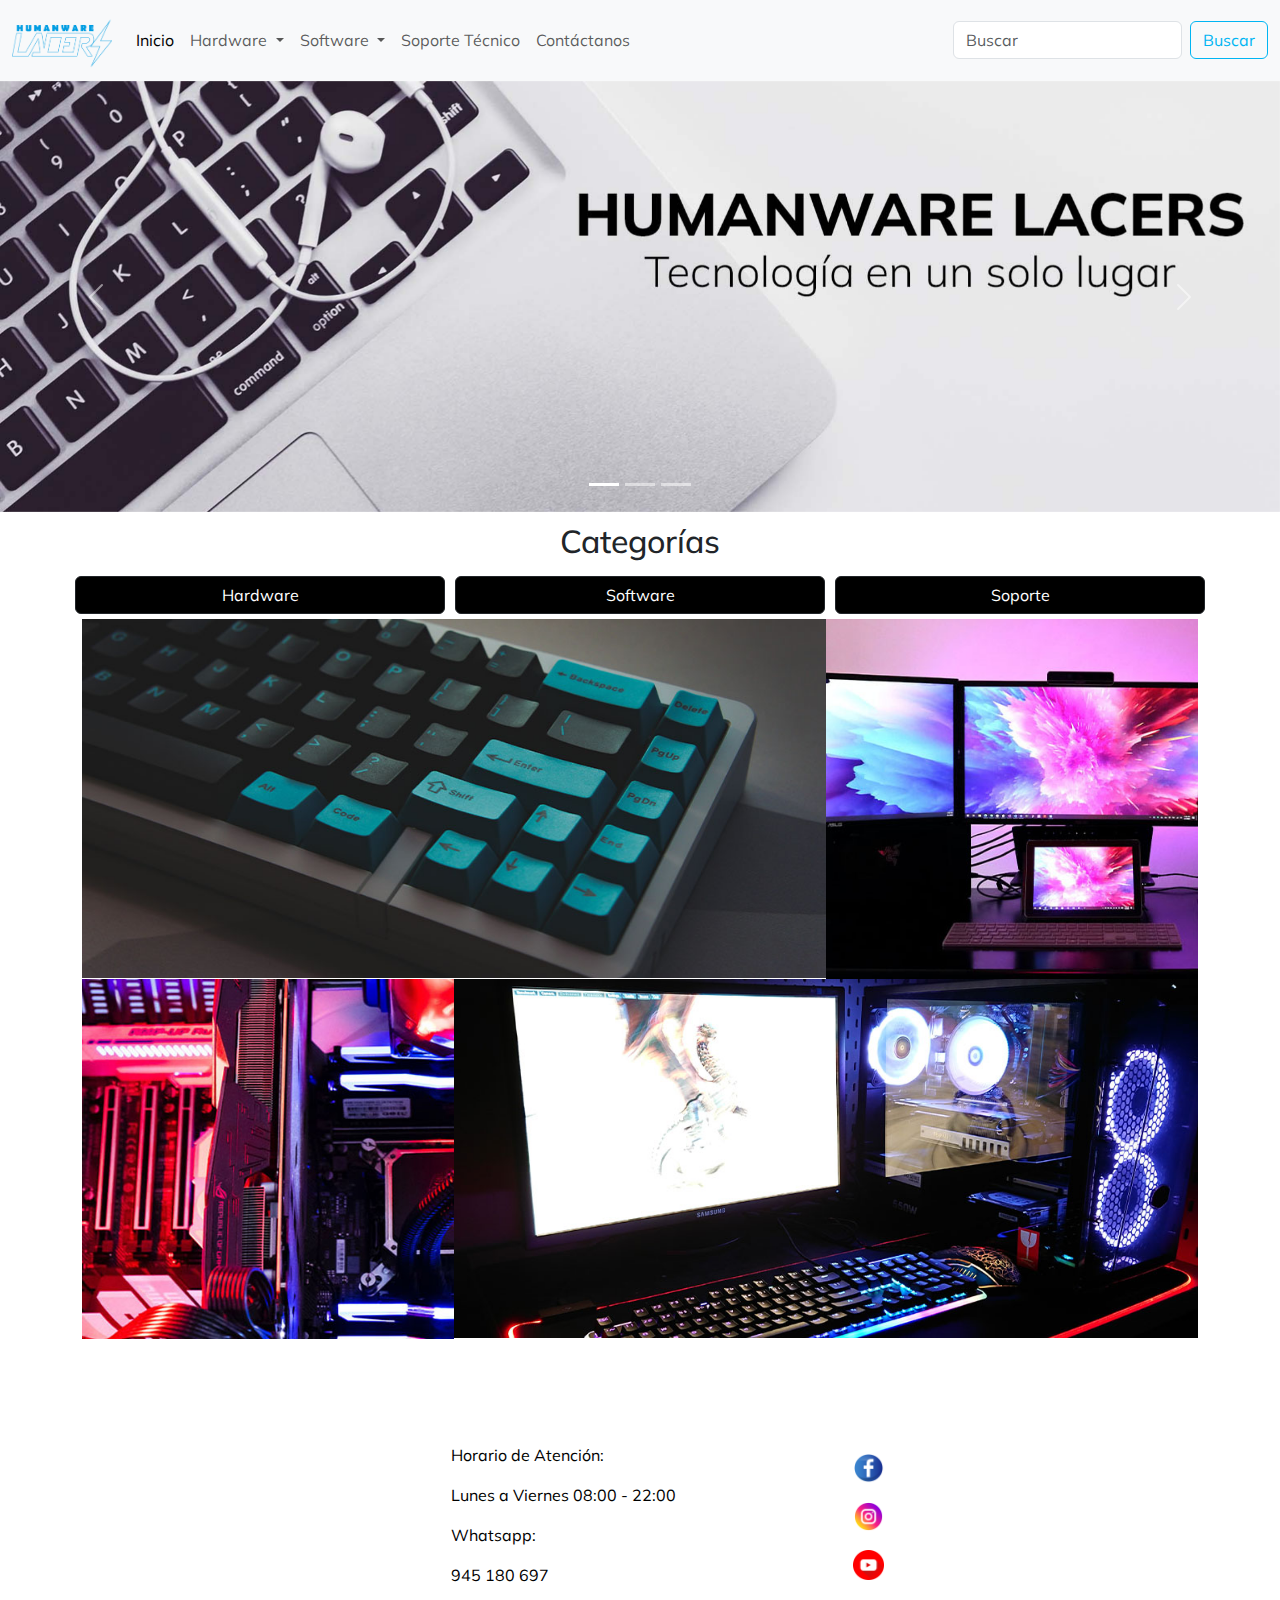
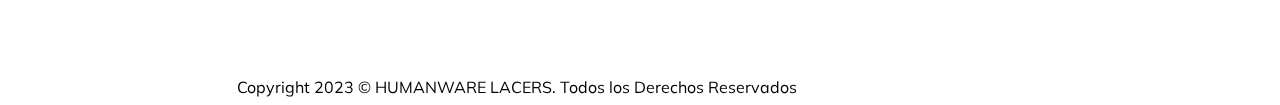
==== index.html @ 9f12bf9a "estructura" ====
<!DOCTYPE html>
<html lang="en">
<head>
    <meta charset="UTF-8">
    <meta name="viewport" content="width=device-width, initial-scale=1.0">
    <!-- SEO -->
    <meta name="description" content="Especialistas en ventas de equipos de computo como Pcs y Laptops. Realizamos Soporte Técnico y instalación de software. ">
    <meta name="keywords" content="TIENDAS DE COMPUTO EN WILSON, TIENDAS DE CÓMPUTO LIMA, PC GAMER PERÚ, LAPTOP GAMER, LICENCIA ANTIVIRUS, LICENCIAS ORIGINALES, SERVICIO TÉCNICO, SOPORTE TÉCNICO, PC DELIVERY">
    <!-- Bootstrap Download -->
    <link rel="stylesheet" href="./libs/bootstrap/css/bootstrap.min.css">

    <!--Hoja de estilos CSS-->
    <link rel="stylesheet" href="./css/estilos.css">    

    <title>Humanware Lacers</title>
    <link rel="stylesheet" href="https://cdn.jsdelivr.net/npm/bootstrap-icons@1.10.5/font/bootstrap-icons.css">

</head>
<body>

    <script src="./js/main.js"></script>

    <header>
        <nav class="navbar navbar-expand-lg bg-body-tertiary">
            <div class="container-fluid">
              <img class="navbar-brand logo" src="./recursos/logo/logo_original_gordito.png" href="#"></img>
              <button class="navbar-toggler" type="button" data-bs-toggle="collapse" data-bs-target="#navbarSupportedContent" aria-controls="navbarSupportedContent" aria-expanded="false" aria-label="Toggle navigation">
                <span class="navbar-toggler-icon"></span>
              </button>
              <div class="collapse navbar-collapse" id="navbarSupportedContent">
                <ul class="navbar-nav me-auto mb-2 mb-lg-0">
                  <li class="nav-item">
                    <a class="nav-link active" aria-current="page" href="#">Inicio</a>
                  </li>

                  <li class="nav-item dropdown">
                    <a class="nav-link dropdown-toggle" href="#" role="button" data-bs-toggle="dropdown" aria-expanded="false">
                      Hardware
                    </a>
                    <ul class="dropdown-menu">
                      <li><a class="dropdown-item" href="./paginas/hardware.html">Cámaras</a></li>
                      <li><a class="dropdown-item" href="./paginas/hardware.html">Impresoras</a></li>
                      <li><a class="dropdown-item" href="./paginas/hardware.html">Mouse</a></li>
                      <li><a class="dropdown-item" href="./paginas/hardware.html">Monitor</a></li>
                      <li><hr class="dropdown-divider"></li>
                      <li><a class="dropdown-item" href="./paginas/hardware.html">Fuentes</a></li>
                    </ul>
                  </li>

                  <li class="nav-item dropdown">
                    <a class="nav-link dropdown-toggle" href="#" role="button" data-bs-toggle="dropdown" aria-expanded="false">
                      Software
                    </a>
                    <ul class="dropdown-menu">
                      <li><a class="dropdown-item" href="./paginas/software.html">Microsoft Office</a></li>
                      <li><a class="dropdown-item" href="./paginas/software.html">Microsoft Windows</a></li>
                    </ul>
                  </li>

                  <li class="nav-item">
                    <a class="nav-link" href="./paginas/soporte.html">Soporte Técnico</a>
                  </li>

                  <li class="nav-item">
                    <a class="nav-link" href="./paginas/contactanos.html">Contáctanos</a>
                  </li>

                </ul>
                <form class="d-flex" role="search">
                  <input class="form-control me-2" type="search" placeholder="Buscar" aria-label="Search">
                  <button class="btn btn-outline-success" type="submit">Buscar</button>
                </form>
              </div>
            </div>
          </nav>
    </header>

<section>
    <div id="carouselExampleIndicators" class="carousel slide">
        <div class="carousel-indicators">
          <button type="button" data-bs-target="#carouselExampleIndicators" data-bs-slide-to="0" class="active" aria-current="true" aria-label="Slide 1"></button>
          <button type="button" data-bs-target="#carouselExampleIndicators" data-bs-slide-to="1" aria-label="Slide 2"></button>
          <button type="button" data-bs-target="#carouselExampleIndicators" data-bs-slide-to="2" aria-label="Slide 3"></button>
        </div>
        <div class="carousel-inner">
          <div class="carousel-item active">
            <img src="./recursos/imagenes/banner1.jpg" class="d-block w-100" alt="...">
          </div>
          <div class="carousel-item">
            <img src="./recursos/imagenes/banner2.jpg" class="d-block w-100" alt="...">
          </div>
          <div class="carousel-item">
            <img src="./recursos/imagenes/banner3.jpg" class="d-block w-100" alt="...">
          </div>
        </div>
        <button class="carousel-control-prev" type="button" data-bs-target="#carouselExampleIndicators" data-bs-slide="prev">
          <span class="carousel-control-prev-icon" aria-hidden="true"></span>
          <span class="visually-hidden">Anterior</span>
        </button>
        <button class="carousel-control-next" type="button" data-bs-target="#carouselExampleIndicators" data-bs-slide="next">
          <span class="carousel-control-next-icon" aria-hidden="true"></span>
          <span class="visually-hidden">Siguiente</span>
        </button>
      </div>
</section>

<!--Grilla de Bootstrap / categorías-->
<section>
    <h2 class="subt animate__animated animate__heartBeat">Categorías</h2>

	<div class="container">
		<div class="row botcat">
            <a class=" col btn btn-dark" href="./paginas/hardware.html">
			          <button  type="button">Hardware</button>
            </a>
            <a class=" col btn btn-dark" href="./paginas/software.html">
                <button  type="button">Software</button>
            </a>
            <a class=" col btn btn-dark" href="./paginas/soporte.html">
                <button  type="button">Soporte</button>
            </a>
		</div>
	</div>
</section>

<section id="promociones">
<!--Grid Responsive-->
	<div class="container">
		<div class="row">
			<div class="col-sm-12 col-md-8 col-lg-8 animate__animated animate__backInDown">
				<img src="./recursos/imagenes/promo1.jpg" class="img_promo" alt="...">
			</div>
			<div class="col-sm-12 col-md-4 col-lg-4 animate__animated animate__backInDown">
				<img src="./recursos/imagenes/promo2.jpg" class="img_promo" alt="...">
			</div>
        </div>
        <div class="row">
			<div class="col-sm-12 col-md-4 col-lg-4 animate__animated animate__backInDown">
				<img src="./recursos/imagenes/promo4.jpg" class="img_promo" alt="...">
			</div>
			<div class="col-sm-12 col-md-8 col-lg-8 animate__animated animate__backInDown">
				<img src="./recursos/imagenes/promo3.jpg" class="img_promo" alt="...">
			</div>
        </div>
	</div>

</section> 
 
<footer id="footer">

<div id="footer-escritorio" class="container-fluid">
  <div class="row p-5 bg-secondarya text-white">

    <div class="col-md-4 col-lg-4">
        <p class="h5">Nosotros</p>
        <div class="mb-2">
          <a class="text-white text-decoration-none" href="./paginas/hardware.html">Hardware</a>
        </div>
        <div class="mb-2">
          <a class="text-white text-decoration-none" href="./paginas/software.html">Software</a>
        </div>
        <div class="mb-2">
          <a class="text-white text-decoration-none" href="./paginas/soporte.html">Soporte Técnico</a>
        </div>
        <div class="mb-2">
          <a class="text-white text-decoration-none" href="./paginas/contactanos.html">Contáctanos</a>
        </div>
    </div>
    <div class="col-md-4 col-lg-4">
        <p class="h5">Contáctos</p>
        <div class="mb-2">
          <p>Horario de Atención:</p>
        </div>
        <div class="mb-2">
          <p>Lunes a Viernes 08:00 - 22:00</p>
        </div>
        <div class="mb-2">
          <p>Whatsapp:</p>
        </div>
        <div class="mb-2">
          <p>945 180 697</p>
        </div>
    </div>
    <div class="col-md-4 col-lg-4">
        <p class="h5">Síguenos</p>
        <div class="mb-2">
          <a href="https://www.facebook.com" target="_blank"><img class="rrss-img" src="./recursos/iconos/facebook.png" alt="icono-facebook"></a>
        </div>
        <div class="mb-2">
          <a href="https://www.instagram.com" target="_blank"><img class="rrss-img" src="./recursos/iconos/instagram.png" alt="icono-instagram"></a>
        </div>
        <div class="mb-2">
          <a href="https://www.youtube.com" target="_blank"><img class="rrss-img" src="./recursos/iconos/youtube.png" alt="icono-youtube"></a>
        </div>
    </div>

  </div>

</div>


  <!-- Footer Responsive-Acordeon -->

    <div class="accordion accordion-flush " id="accordionFlushExample">
        <div class="accordion-item">
          <h2 class="accordion-header" id="flush-headingOne">
            <button class="accordion-button collapsed titulo_contenido_pie" type="button" data-bs-toggle="collapse" data-bs-target="#flush-collapseOne" aria-expanded="false" aria-controls="flush-collapseOne">
              Nosotros
            </button>
          </h2>
          <div id="flush-collapseOne" class="accordion-collapse collapse" aria-labelledby="flush-headingOne" data-bs-parent="#accordionFlushExample">
            <div class="accordion-body">
                <ul class="inf">
                    <li><a href="./paginas/hardware.html">Hardware</a></li>
                    <li><a href="./paginas/software.html">Software</a></li>
                    <li><a href="./paginas/soporte.html">Soporte Técnico</a></li>
                    <li><a href="./paginas/contactanos.html">Contáctanos</a></li>
                </ul>
            </div>
          </div>
        </div>
        <div class="accordion-item">
          <h2 class="accordion-header" id="flush-headingTwo">
            <button class="accordion-button collapsed titulo_contenido_pie" type="button" data-bs-toggle="collapse" data-bs-target="#flush-collapseTwo" aria-expanded="false" aria-controls="flush-collapseTwo">
              Contáctanos
            </button>
          </h2>
          <div id="flush-collapseTwo" class="accordion-collapse collapse" aria-labelledby="flush-headingTwo" data-bs-parent="#accordionFlushExample">
            <div class="accordion-body">
            Horario de Atención:</br>Lun a Vie 08:00 - 22:00</br>Whatsapp</br>945 180 697</br><a href="./paginas/software.html">945 095 618</a>
            </div>
          </div>
        </div>
        <div class="accordion-item">
          <h2 class="accordion-header" id="flush-headingThree">
            <button class="accordion-button collapsed titulo_contenido_pie" type="button" data-bs-toggle="collapse" data-bs-target="#flush-collapseThree" aria-expanded="false" aria-controls="flush-collapseThree">
              Síguenos
            </button>
          </h2>
          <div id="flush-collapseThree" class="accordion-collapse collapse" aria-labelledby="flush-headingThree" data-bs-parent="#accordionFlushExample">
            <div class="accordion-body">
                <a href="https://www.facebook.com" target="_blank"><img class="rrss-img" src="./recursos/iconos/facebook.png" alt="icono-facebook"></a>
                <a href="https://www.instagram.com" target="_blank"><img class="rrss-img" src="./recursos/iconos/instagram.png" alt="icono-instagram"></a>
                <a href="https://www.youtube.com" target="_blank"><img class="rrss-img" src="./recursos/iconos/youtube.png" alt="icono-youtube"></a>
            </div>
          </div>
        </div>
      </div>


<!-- Base -->
    <section class="contenedor">
    <div class="fondo_final">
            <div class="fila" class="fondo_base">
            <div class="columna">
                <div class="columna">
                    <marquee id="marquesina" behavior="alternate" direction="right">
                        Copyright 2023 &copy; HUMANWARE LACERS. Todos los Derechos Reservados
                    </marquee>
                <!--<p class="contenido_final_izq">Privacidad / Términos y Condiciones / Contáctanos</p>-->
                </div>
            </div><!-- Cerrar Fila -->
    </div>
    </section>
<!-- Base -->        
</footer> 

<script src="./libs/bootstrap/js/bootstrap.bundle.min.js"></script>


    
</body>
</html>
---- css/estilos.css ----
/* Fuentes */
@import url('https://fonts.googleapis.com/css2?family=Mulish:ital,wght@0,200;0,300;0,400;0,500;0,600;0,700;0,800;0,900;0,1000;1,200;1,300;1,400;1,500;1,600;1,700;1,800;1,900;1,1000&display=swap');

/* Selector Universal */

*{
    margin: 0;
    padding: 0;
    box-sizing: border-box;
    font-family: 'Mulish', sans-serif;
}


    /* ------------------------
    Selectores de estilo HTML
    --------------------------*/


a{
    text-decoration: none;
    font-weight: 400;
    color: #000;
}
p{
    color: #000;
}


    /* ------------------------
    Selectores de estilo ID
    --------------------------*/

#cabecera{
    background-color: #fff;
    color: #000;
    padding-top: 0px;
    padding-bottom: 1px;
    
}

#menu{
    background-color: #fff;
    color: #000;
}

#footer{
    background-color: #fff;
    color: #000;
}
/* formulario */

#formulario_contacto{
    box-shadow: 0 15px 20px 0 rgb(32 54 70 / 20%) !important;
    padding: 10px 30px;
    margin-bottom: 30px;
}

#formulario_contacto p{
    text-align: center;
    margin-bottom: 500px;
}
#footer-escritorio{
    display: initial;
}
    /* ------------------------
    Selectores de estilo CLASS
    --------------------------*/

/* Bootstrap */
    /* Bootstrap buscar */
    .btn-outline-success {
        --bs-btn-color: #00B5F3;
        --bs-btn-border-color: #00B5F3;
        --bs-btn-hover-bg: #00B5F3;
        --bs-btn-hover-border-color: #00B5F3;
        --bs-btn-active-color: #fff;
        --bs-btn-active-bg: #00B5F3;
        --bs-btn-active-border-color: #00B5F3;
        --bs-btn-disabled-color: #00B5F3;
        --bs-btn-disabled-border-color: #00B5F3;
    }
    .dropdown-menu{
        --bs-dropdown-link-hover-bg:#ade9fc;
        --bs-dropdown-link-active-bg: #00B5F3;
    }
    .navbar-toggler{
        color: #00B5F3;
    }
    .btn-dark{
        --bs-btn-bg:#000;
        --bs-btn-hover-bg:#00B5F3;
        --bs-btn-hover-color:#000;
        margin: 5px;
    }
    .img_promo{
        width: 100%;
        height: auto;
        padding: 0px;
    }
    .img_promo2{
        width: auto;
        height: 100%;
        padding: 0px;
    }

    .table{
        display: initial;
        display: flex;
        justify-content: space-between;
    }
    .text-white {
        --bs-text-opacity: 0;
    }
        

    button{
        background: transparent;
        color: #fff;
        border: transparent;
        
    }
    #promociones .row{
        --bs-gutter-x: 0rem;
    }
    #accordionFlushExample{
        display: none;
    }






.contenedor{
    max-width: 100%;
    margin-left: auto;
    margin-right: auto;
    top: 0;
    border: none;
}

.barra-top{
    display: flex;
    flex-direction: row;
    align-items: center;
    justify-content: space-around;
    margin-right: 0;
    margin-left: 0;
    margin-top: 0;
    box-shadow: none;
    box-shadow: 2px 0px 10px rgba(0,0,0,0.2);
    border-bottom: 1px solid #e6e6e6;
    background-color: #fff;
    height: 75px;
    

}

.logo{
    width: 8%;
    padding-top: 10px;

}

.ajustar_img{
    width: 100%;
}

.menu_barra{
    list-style-type: none;
    display: flex;
    flex-direction: row;
    justify-content: space-evenly;
}

.menu_barra li a{
    display: inline-block;

    padding: 20px;
    color: #000;
    font-size: 18px;
    background-color: transparent;
}

.ajustar_buscar{
    width: 30%;
}

.index-banner{
    margin-top: 0;
    padding-top: 0;
    max-width: 1920px;
    margin-left: auto;
    margin-right: auto;
    position: relative;
    padding: 0;
    margin-bottom: 70px;

}

.swip-container{
    margin-left: auto;
    margin-right: auto;

    overflow: hidden;


}


.banner1{
width: 100%;
height: auto;
float: left;
}

.subt{
    margin-bottom: 10px;
    text-align: center;
    margin-top: 10px;
}

.fila {
    display: flex;
    flex-direction: row; 
    flex-wrap: wrap;
    padding-left: 12%;
    padding-right: 12%;
}

.columna {
    flex-basis: 0; 
    flex-grow: 1; 

    margin-left: 5px;
    margin-right: 5px;

    padding-left: 10px;
    padding-right: 10px;
}


.tarjeta{
    background-color: #e9e9e9;
    color: #000;
    width: 30px auto;
    height: 40px auto;
    margin: auto;
    margin-top: 5px;
    margin-bottom: 50px;
    text-align: left;
    padding: 8px;
    border-radius: 5px;
}
.tarjeta_img{
    width: 20%;
    display: block;
    align-items: center;
}



.tarjeta_titulo{
    margin-top: 30px;
    margin-bottom: 15px;
    padding-bottom: 10px;
    font-size: 120%;
    text-align: center;
}

.tarjeta_contenido{
    color: #000;
    font-size: 100%;
}

.fondo_tarjeta_ver{
    background-color: #000;
    border-color: #fff;
    border-width: auto;
    width: 120px;
    height: 30px;
    margin: auto;
    padding-left: auto;
    margin-top: 0px;
    border-radius: 4px;
}

.tarjeta_ver{
    color: #fff;
    font-size: 100%;
    padding-top: 20px;
    padding-left: 30px;
    text-align: center;
    font-size: 16px;
}

.img-promo{
    width: 100%;
}
.columna-promo{
    display: flex;
    padding: 10px;
    width: 75%;
    margin-left: auto;
    margin-right: auto;
    

}
.fila-promo{
    flex: 25%;
    padding: 7px;
}
.fila-promo img{
    margin-top: 10px;
}

.titulo_contenido_pie{
    color: #000;
    font-size: 18px;
    font-weight: 700;
}
.contenido_pie{
    color: #000;
    font-size: 16px;
    font-weight: 400;
}

.fondo-base{

    margin-right: auto;
    margin-left: auto;
    margin-top: 0;
    box-shadow: none;
    box-shadow: 2px 0px 10px rgba(0,0,0,0.2);
    border-bottom: 1px solid #e6e6e6;
    background-color: #fff;
    height: 150px;
    padding: 10px;
}

.inf{
    color: #000;
    font-size: 16px;
    font-weight: 400;
    list-style-type: none;
}

.rrss-img{
    width: 8%;
    padding-top: 10px;
    display: flex;
    

}


/* Página Hardware */
.producto_img{
    width: 100%;
    display: flex;
    flex-direction: row; 
    flex-wrap: wrap;
}

.producto_ver{
    color: #fff;
    font-size: 100%;
    padding-top: 20px;
    padding-left: 22px;
    font-size: 16px;
}

.fondo_producto_ver{
    background-color: #0ab3f7;
    border-color: #fff;
    border-width: auto;
    width: 120px;
    height: 30px;
    margin: auto;
    padding-left: auto;
    padding: 2px;
    margin-top: 0px;
    border-radius: 4px;
}

.tarjeta_produc{
    background-color: #e9e9e9;
    color: #000;
    width: 200px;
    height: 30px auto;
    margin: auto;
    margin-top: 5px;
    margin-bottom: 50px;
    text-align: left;
    padding: 8px;
    border-radius: 5px;
}

.tarjeta_titulo_produc{
    margin-top: 10px;
    margin-bottom: 0px;
    margin-right: auto;
    padding-bottom: 10px;
    font-size: 120%;
    text-align: center;
}

/* Página Contacto */

/* Formulario */

.entrada{
    padding-bottom: 15px;
    color: #000;
}

.campo {
    background-color: transparent;
    width: 100%;
    border: 2px solid #000;
    border-radius: 10px;
    height: 30px;
    font-size: 14px;
    padding: 0 15px;
    font: 400;
    color: #000;
    justify-items: center;
}

.campo_mensaje {
    background-color: transparent;
    color: #000;
    width: 100%;
    border: 2px solid #000;
    border-radius: 10px;
    height: 80px;
    font-size: 16px;
    padding: 0 15px;
    font: 400;
}

.boton-enviar {
    margin: 5px;
    padding-top: auto;
    border-radius: 10px;
    width: 220px;
    height: 40px;
    text-align: center;
    color: #fff;
    font-size: 18px;
    cursor: pointer;
    transition: 0.5s; 
    justify-items: center;
    background-color: #0ab3f7;
    border-color: #fff;

    
}

.ajustar_mapa {
    width: 100%;
    padding-bottom: 10px;
}


/* Tarjetas de contacto */
.tarjeta_contacto {
    background-color: #0ab3f7;
    color: #fff;
    width: 250px;
    height: 100px;
    margin: auto;
    margin-top: 0px;
    margin-bottom: 20px;
    text-align: left;
    padding: 20px;
    border-radius: 15px;
    font-size: 16px;
    font-weight: 700;
}

.tarjeta_contacto h3{
    text-align: center;
    font-weight: 600;
    padding-bottom: 10px;
}

.tarjeta_contacto a{
    color: #ffffff;
    font-size: 14px;
    font-weight: 400;
    text-align: center;
    padding-bottom: 10px;
}

.ajustar_mapa {
    width: 100%;
    padding-bottom: 10px;
}

@media (max-width:991px) {
    #accordionFlushExample{
        display: initial;
    }
    #footer-escritorio{
        display: none;
    }
}
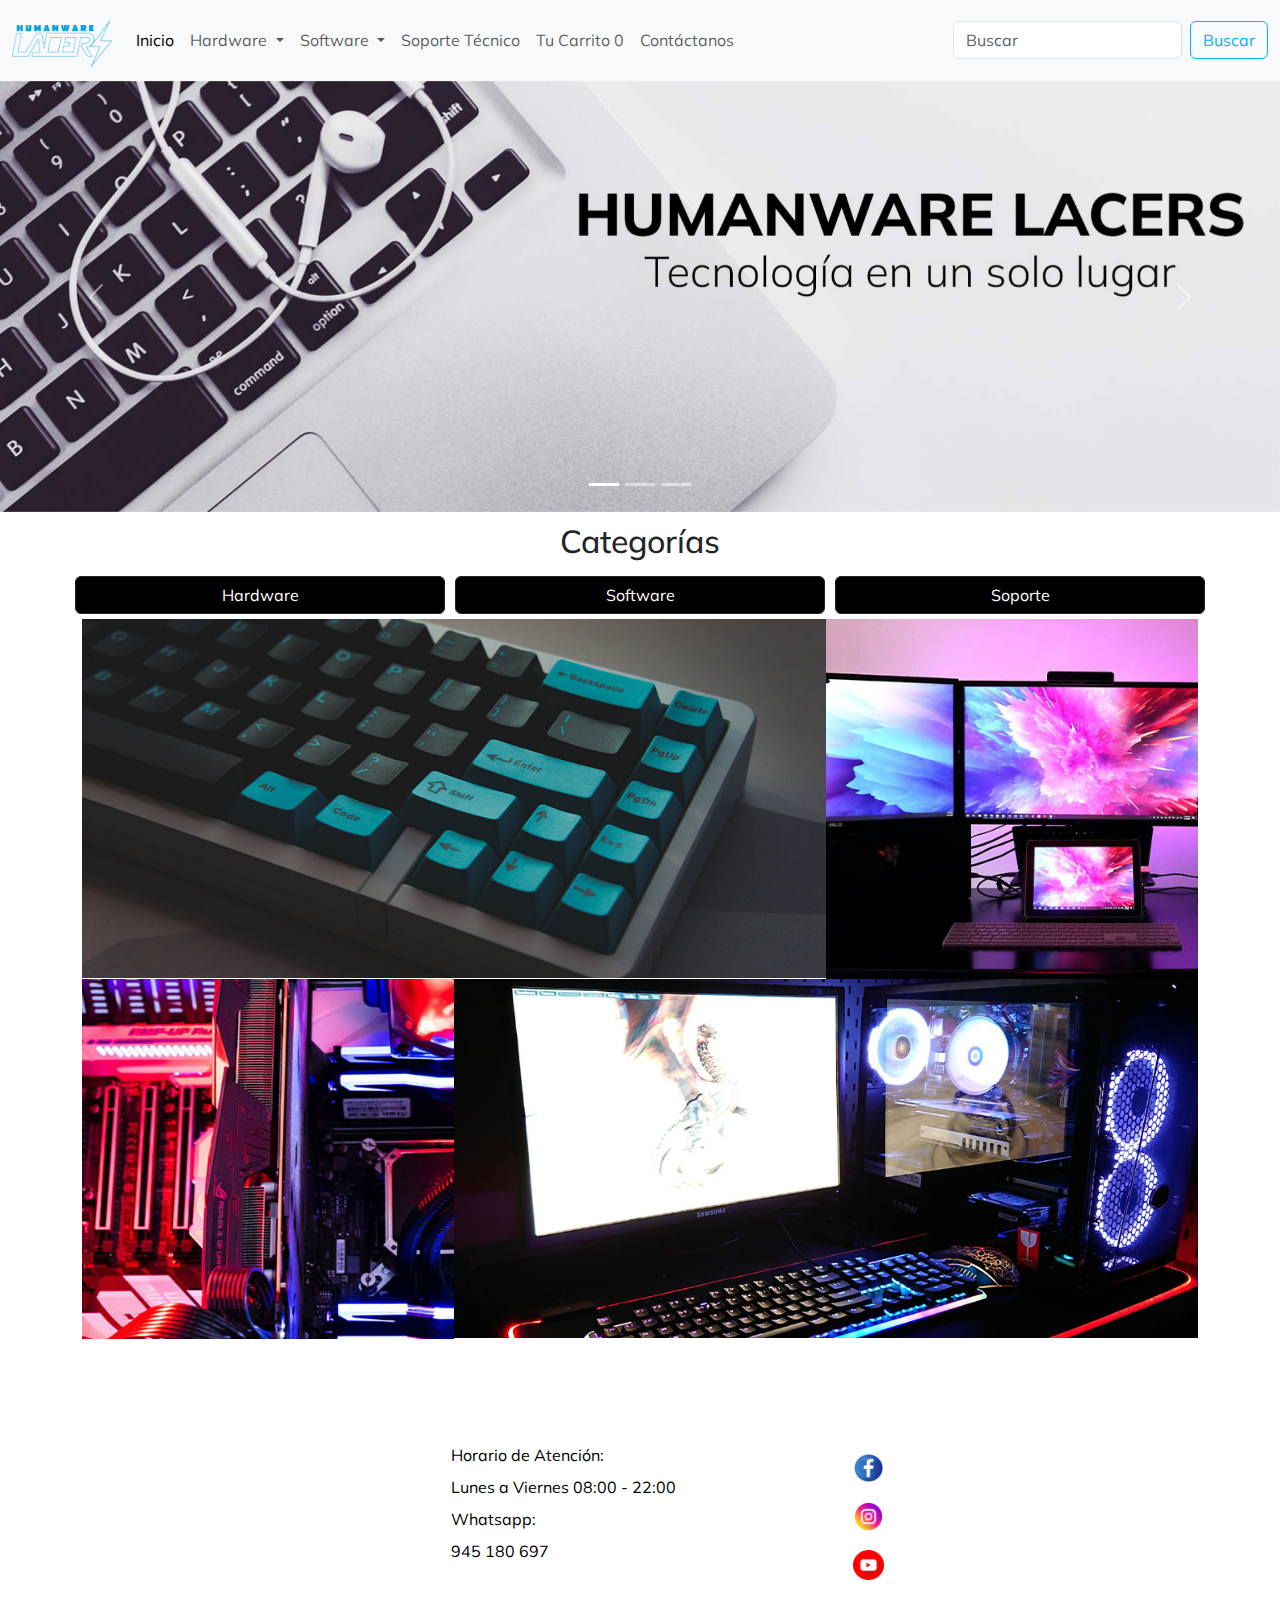
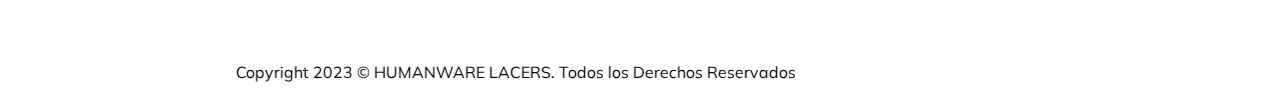
==== commit 65be6e31: "estructura lista" ====
--- a/index.html
+++ b/index.html
@@ -59,6 +59,10 @@
 
                   <li class="nav-item">
                     <a class="nav-link" href="./paginas/soporte.html">Soporte Técnico</a>
+                  </li>
+
+                  <li class="nav-item">
+                    <a class="nav-link" href="./paginas/compra.html">Tu Carrito <span class="numero_carrito">0</span></a>
                   </li>
 
                   <li class="nav-item">
@@ -214,6 +218,7 @@
                     <li><a href="./paginas/hardware.html">Hardware</a></li>
                     <li><a href="./paginas/software.html">Software</a></li>
                     <li><a href="./paginas/soporte.html">Soporte Técnico</a></li>
+                    <li><a href="./paginas/compra.html">Tu Carrito<span class="numero_carrito">0</span></a></li>
                     <li><a href="./paginas/contactanos.html">Contáctanos</a></li>
                 </ul>
             </div>
--- a/css/estilos.css
+++ b/css/estilos.css
@@ -1,5 +1,12 @@
 /* Fuentes */
 @import url('https://fonts.googleapis.com/css2?family=Mulish:ital,wght@0,200;0,300;0,400;0,500;0,600;0,700;0,800;0,900;0,1000;1,200;1,300;1,400;1,500;1,600;1,700;1,800;1,900;1,1000&display=swap');
+
+:root{
+    --color-blanco: #fff;
+    --color-negro: #000;
+    --color-celeste: #00B5F3;
+
+}
 
 /* Selector Universal */
 
@@ -21,8 +28,14 @@
     font-weight: 400;
     color: #000;
 }
+
 p{
     color: #000;
+}
+
+h1, h2, h3, h4, h5, h6, p, a, input, textarea, ul{
+    margin:0;
+    padding: 0;
 }
 
 
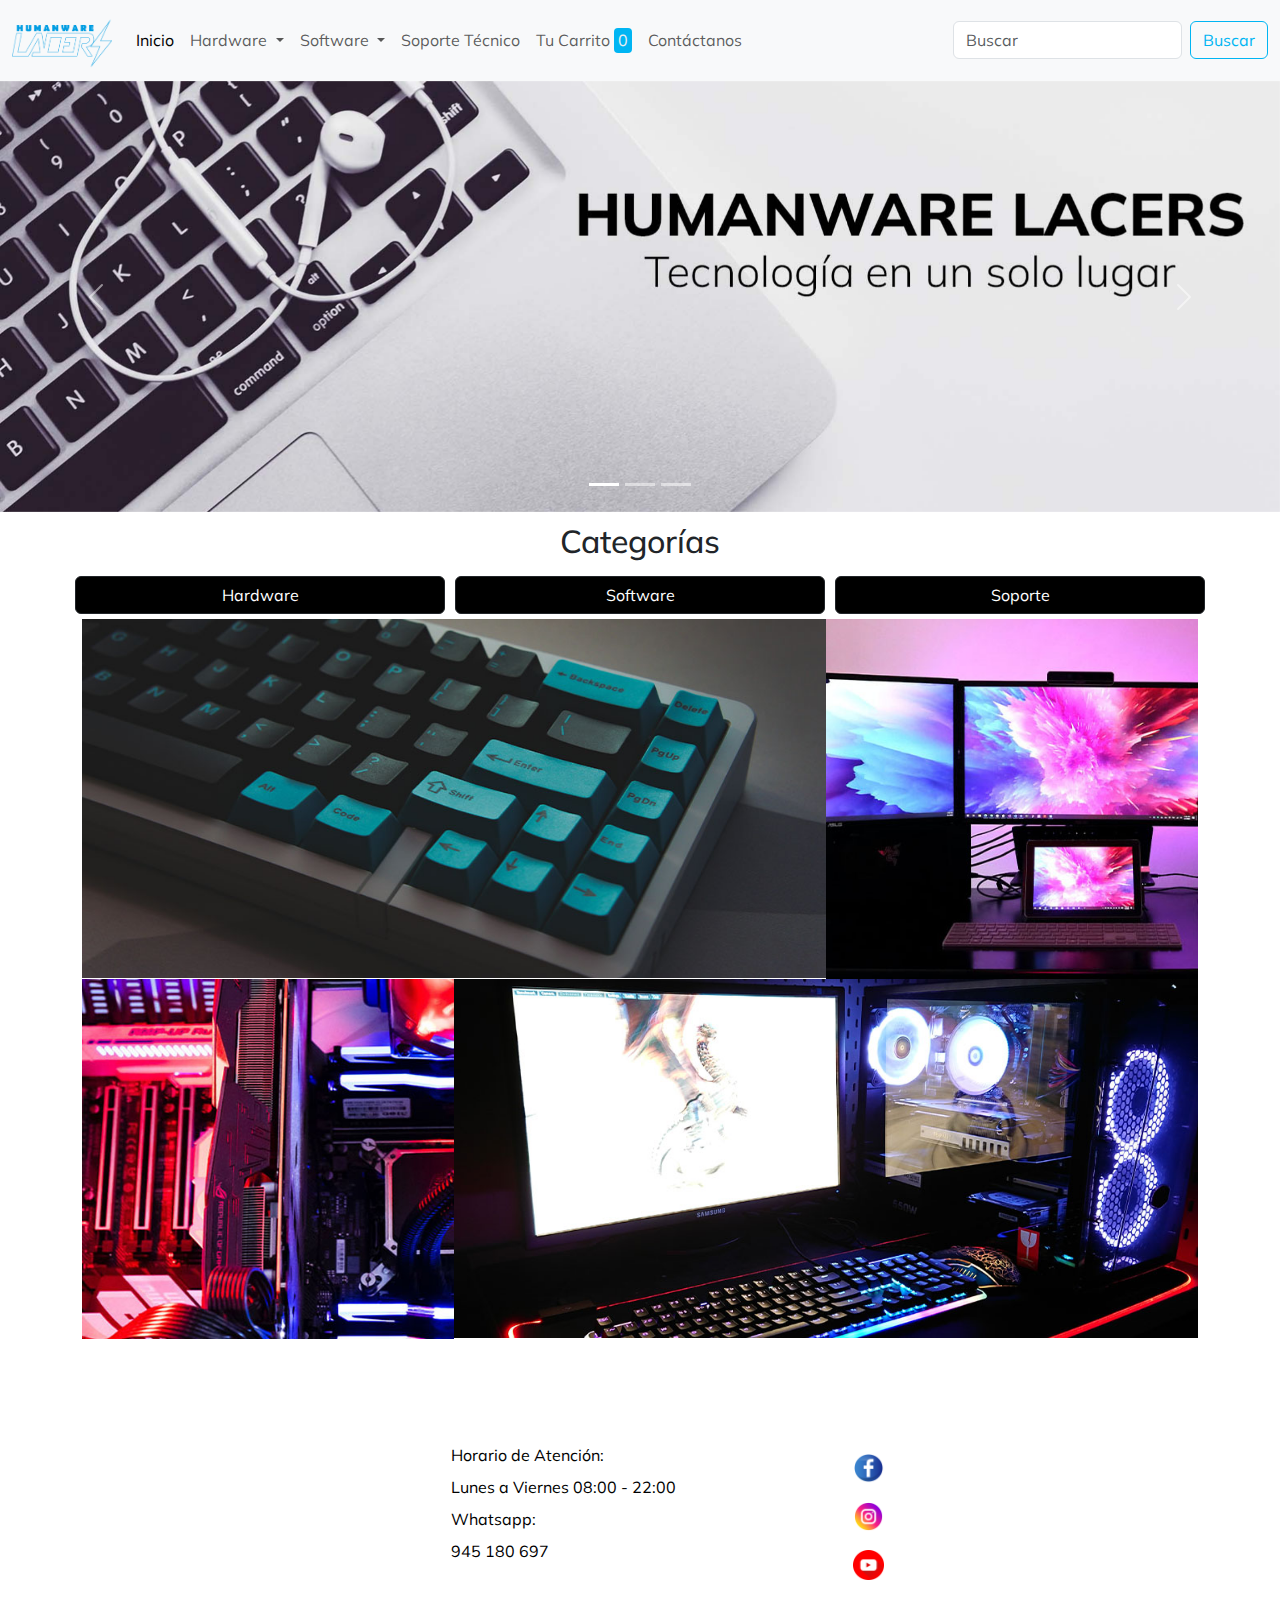
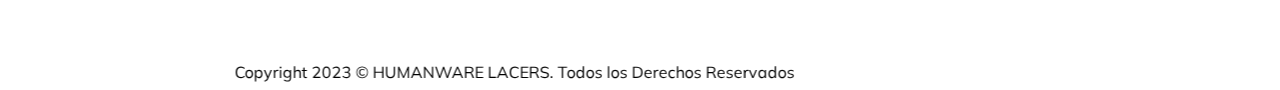
==== commit 911b9e4f: "html y css listo" ====
--- a/index.html
+++ b/index.html
@@ -218,7 +218,7 @@
                     <li><a href="./paginas/hardware.html">Hardware</a></li>
                     <li><a href="./paginas/software.html">Software</a></li>
                     <li><a href="./paginas/soporte.html">Soporte Técnico</a></li>
-                    <li><a href="./paginas/compra.html">Tu Carrito<span class="numero_carrito">0</span></a></li>
+                    <li><a class="boton_carrito active" href="./paginas/compra.html">Tu Carrito<span class="numero_carrito">0</span></a></li>
                     <li><a href="./paginas/contactanos.html">Contáctanos</a></li>
                 </ul>
             </div>
--- a/css/estilos.css
+++ b/css/estilos.css
@@ -4,7 +4,11 @@
 :root{
     --color-blanco: #fff;
     --color-negro: #000;
+    --color-azul: #004173;
     --color-celeste: #00B5F3;
+    --color-celeste-claro: #b6ffff;
+    --color-gris-claro: #edeef0;
+    --color-gris: #aaa;
 
 }
 
@@ -281,9 +285,13 @@
     text-align: center;
 }
 
-.tarjeta_contenido{
-    color: #000;
+.tarjeta_precio{
+    color: #012c7c;
     font-size: 100%;
+    padding: 5px;
+    text-align: center;
+    font-size: 120%;
+    font-weight: 800;
 }
 
 .fondo_tarjeta_ver{
@@ -375,25 +383,22 @@
     flex-wrap: wrap;
 }
 
-.producto_ver{
-    color: #fff;
-    font-size: 100%;
-    padding-top: 20px;
-    padding-left: 22px;
-    font-size: 16px;
-}
-
-.fondo_producto_ver{
-    background-color: #0ab3f7;
-    border-color: #fff;
-    border-width: auto;
-    width: 120px;
-    height: 30px;
-    margin: auto;
-    padding-left: auto;
-    padding: 2px;
-    margin-top: 0px;
-    border-radius: 4px;
+.producto_agregar{
+    border: 0;
+    background-color: var(--color-celeste);
+    color: var(--color-blanco);
+    padding: 5px;
+    text-transform: uppercase;
+    border-radius: 15px;
+    cursor: pointer;
+    border: 2px solid var(--color-blanco);
+    width: 100%;
+    box-sizing: border-box;
+    transition: background-color .2s, color .2s;
+}
+.producto_agregar:hover{
+    background-color: var(--color-blanco);
+    color: var(--color-celeste);
 }
 
 .tarjeta_produc{
@@ -407,16 +412,133 @@
     text-align: left;
     padding: 8px;
     border-radius: 5px;
+    display: flex;
+    flex-direction: column;
+    gap: 0.25 rem;
 }
 
 .tarjeta_titulo_produc{
     margin-top: 10px;
     margin-bottom: 0px;
     margin-right: auto;
-    padding-bottom: 10px;
+    padding-bottom: 0px;
     font-size: 120%;
     text-align: center;
 }
+
+/*Numeros*/
+
+.numero_carrito{
+    background-color: var(--color-celeste);
+    color: var(--color-gris-claro);
+    padding: .15rem .25rem;
+    border-radius: .25rem;
+}
+
+.boton_carrito.active .numero_carrito{
+    background-color: var(--color-gris-claro);
+    color: var(--color-celeste);
+}
+
+
+/* Carrito Vacío */
+
+.carrito_vacio, .carrito_comprado{
+    color: var(--color-azul);
+
+}
+
+
+.contenedor_compra{
+    padding: 2%;
+    display: flex;
+    flex-direction: column;
+    gap: 1.5 rem;
+}
+
+.carrito_productos{
+    display: flex;
+    flex-direction: column;
+    gap: 1rem;
+}
+
+.carrito_producto{
+    display: flex;
+    justify-content: space-between;
+    align-items: center;
+    background-color: var(--color-gris-claro);
+    color: var(--color-azul);
+    padding: .5rem;
+    border-radius: 1rem;
+    padding-right: 20px;
+}
+
+.carrito_producto_img{
+    width: 4rem;
+    border-radius: 1rem;
+
+}
+
+.carrito_producto small{
+    font-size: 14px;
+}
+
+.carrito_producto_eliminar{
+    border: 0;
+    background-color: transparent;
+    color: var(--color-azul);
+    cursor: pointer;
+}
+
+.carrito_funciones{
+    display: flex;
+    justify-content: space-between;
+}
+
+.carrito_funciones_vaciar{
+    border: 0;
+    background-color: var(--color-gris-claro);
+    padding: 10px;
+    margin-top: 15px;
+    color: var(--color-azul);
+    border-radius: 18px;
+    text-transform: uppercase;
+    cursor: pointer;
+}
+
+.carrito_funciones_derecha{
+    display: flex;
+}
+
+.carrito_funciones_total{
+    display: flex;
+    background-color: var(--color-gris-claro);
+    padding: 10px;
+    margin-top: 15px;
+    color: var(--color-azul);
+    text-transform: uppercase;
+    border-top-left-radius: 10px;
+    border-bottom-left-radius: 10px;
+    gap: 1rem;
+
+}
+
+.carrito_funciones_comprar{
+    border: 0;
+    background-color: var(--color-celeste);
+    padding: 10px;
+    margin-top: 15px;
+    color: var(--color-gris-claro);
+    text-transform: uppercase;
+    cursor: pointer;
+    border-top-right-radius: 10px;
+    border-bottom-right-radius: 10px;
+}
+
+.disabled{
+    display: none;
+}
+
 
 /* Página Contacto */
 
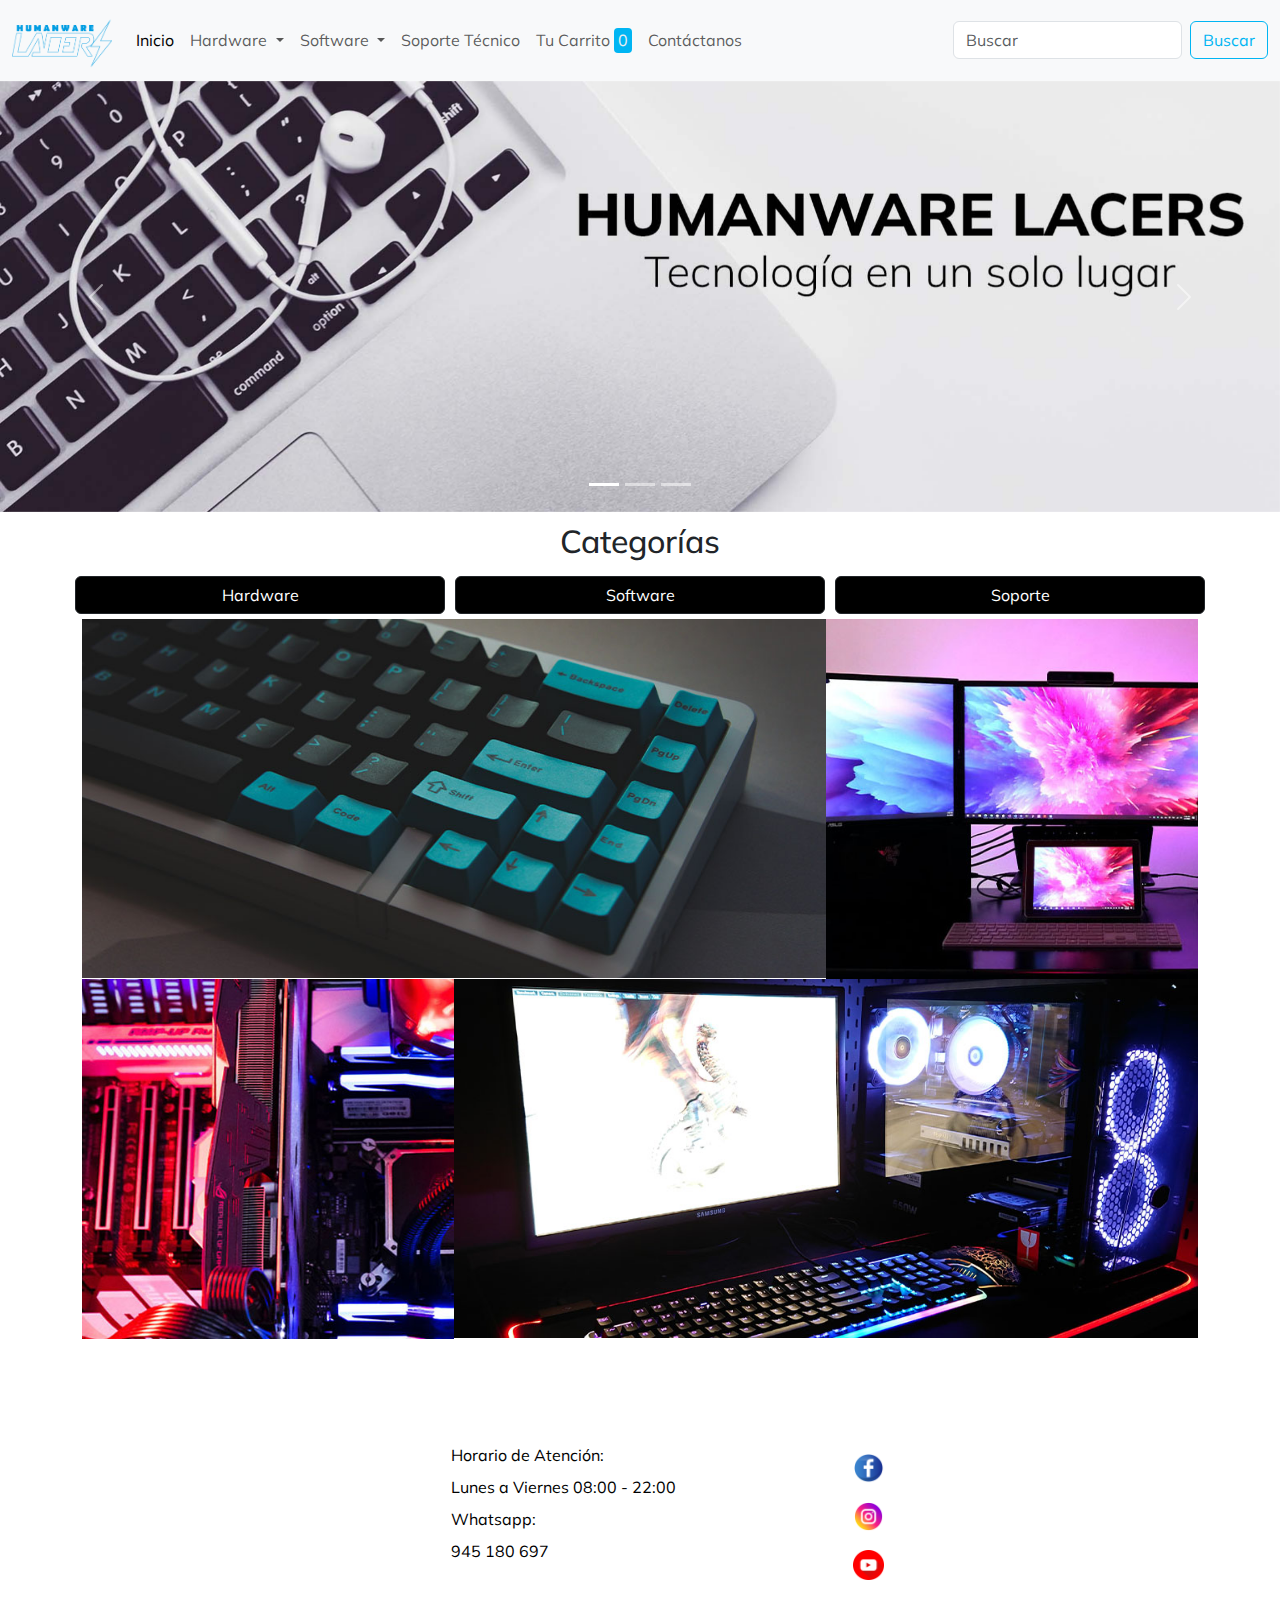
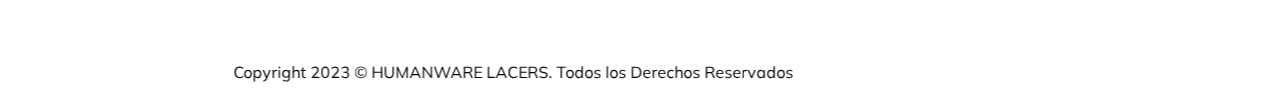
==== commit 0acb92cd: "Subir Productos 1" ====
--- a/index.html
+++ b/index.html
@@ -218,7 +218,7 @@
                     <li><a href="./paginas/hardware.html">Hardware</a></li>
                     <li><a href="./paginas/software.html">Software</a></li>
                     <li><a href="./paginas/soporte.html">Soporte Técnico</a></li>
-                    <li><a class="boton_carrito active" href="./paginas/compra.html">Tu Carrito<span class="numero_carrito">0</span></a></li>
+                    <li><a class="boton_carrito" href="./paginas/compra.html">Tu Carrito<span class="numero_carrito">0</span></a></li>
                     <li><a href="./paginas/contactanos.html">Contáctanos</a></li>
                 </ul>
             </div>
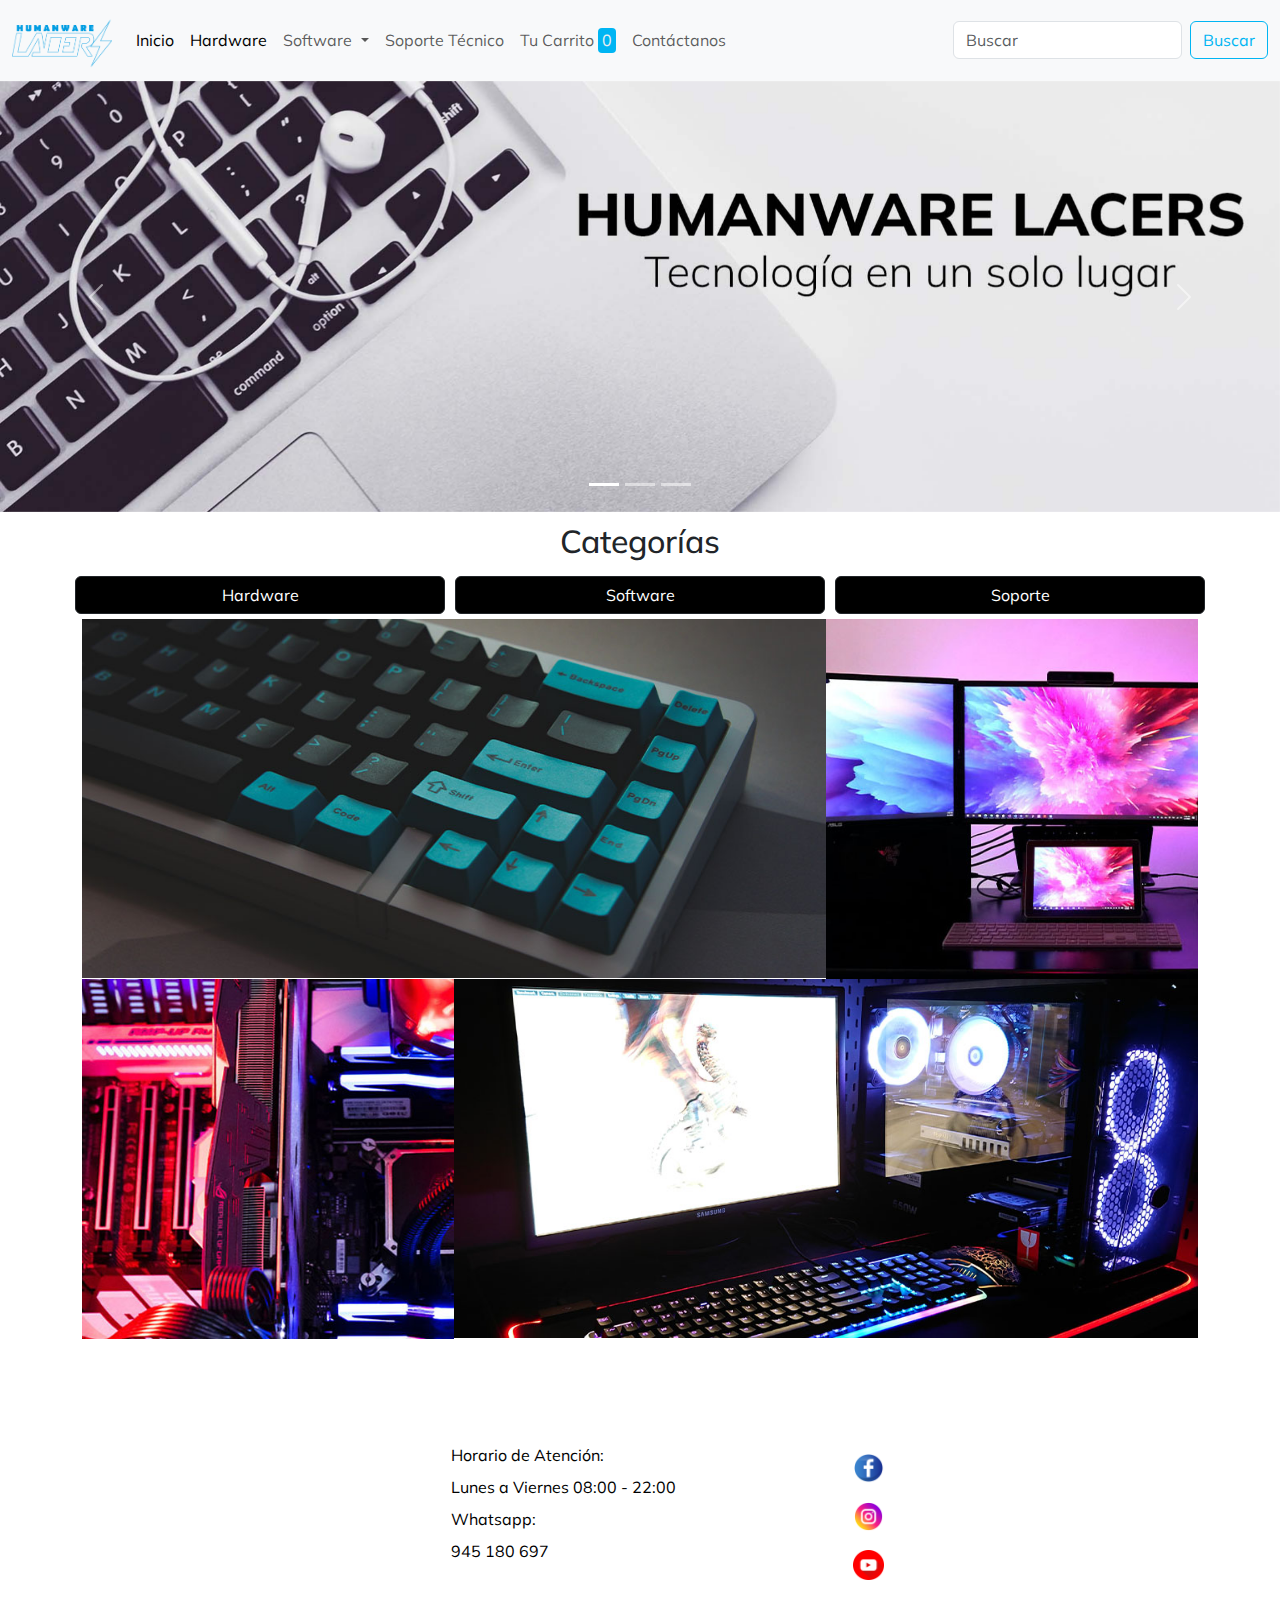
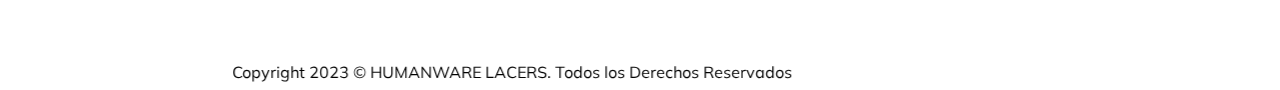
==== commit 90bdd628: "actualizacion menu escritorio" ====
--- a/index.html
+++ b/index.html
@@ -33,19 +33,9 @@
                     <a class="nav-link active" aria-current="page" href="#">Inicio</a>
                   </li>
 
-                  <li class="nav-item dropdown">
-                    <a class="nav-link dropdown-toggle" href="#" role="button" data-bs-toggle="dropdown" aria-expanded="false">
-                      Hardware
-                    </a>
-                    <ul class="dropdown-menu">
-                      <li><a class="dropdown-item" href="./paginas/hardware.html">Cámaras</a></li>
-                      <li><a class="dropdown-item" href="./paginas/hardware.html">Impresoras</a></li>
-                      <li><a class="dropdown-item" href="./paginas/hardware.html">Mouse</a></li>
-                      <li><a class="dropdown-item" href="./paginas/hardware.html">Monitor</a></li>
-                      <li><hr class="dropdown-divider"></li>
-                      <li><a class="dropdown-item" href="./paginas/hardware.html">Fuentes</a></li>
-                    </ul>
-                  </li>
+                <li class="nav-item">
+                    <a class="nav-link active" aria-current="page" href="./paginas/hardware.html">Hardware</a>
+                </li>
 
                   <li class="nav-item dropdown">
                     <a class="nav-link dropdown-toggle" href="#" role="button" data-bs-toggle="dropdown" aria-expanded="false">
--- a/css/estilos.css
+++ b/css/estilos.css
@@ -78,6 +78,29 @@
 }
 #footer-escritorio{
     display: initial;
+}
+
+#producto-oculto {
+    display: none;
+}
+
+#btn_aplicar_descuento{
+    border: 0;
+    background-color: var(--color-celeste);
+    padding: 10px;
+    margin-top: 15px;
+    color: var(--color-gris-claro);
+    text-transform: uppercase;
+    cursor: pointer;
+    border-top-right-radius: 10px;
+    border-bottom-right-radius: 10px;
+}
+
+#mensaje_descuento_aplicado{
+    font-weight: 700;
+    color: var(--color-azul);
+    padding-top: 25px;
+    margin-left: 10px;
 }
     /* ------------------------
     Selectores de estilo CLASS
@@ -237,6 +260,7 @@
     margin-top: 10px;
 }
 
+
 .fila {
     display: flex;
     flex-direction: row; 
@@ -244,6 +268,7 @@
     padding-left: 12%;
     padding-right: 12%;
 }
+
 
 .columna {
     flex-basis: 0; 
@@ -401,20 +426,17 @@
     color: var(--color-celeste);
 }
 
-.tarjeta_produc{
+.tarjeta_produc {
     background-color: #e9e9e9;
     color: #000;
     width: 200px;
-    height: 30px auto;
-    margin: auto;
-    margin-top: 5px;
-    margin-bottom: 50px;
+    margin: 5px auto 50px;
     text-align: left;
     padding: 8px;
     border-radius: 5px;
     display: flex;
     flex-direction: column;
-    gap: 0.25 rem;
+    gap: 0.25rem;
 }
 
 .tarjeta_titulo_produc{
@@ -506,8 +528,20 @@
     cursor: pointer;
 }
 
-.carrito_funciones_derecha{
-    display: flex;
+.carrito_funciones_derecha {
+    display: flex;
+}
+
+.cod_descuento_txt{
+    display: flex;
+    background-color: var(--color-gris-claro);
+    padding: 10px;
+    margin-top: 15px;
+    color: var(--color-azul);
+    text-transform: uppercase;
+    border-top-left-radius: 10px;
+    border-bottom-left-radius: 10px;
+    gap: 1rem;
 }
 
 .carrito_funciones_total{
